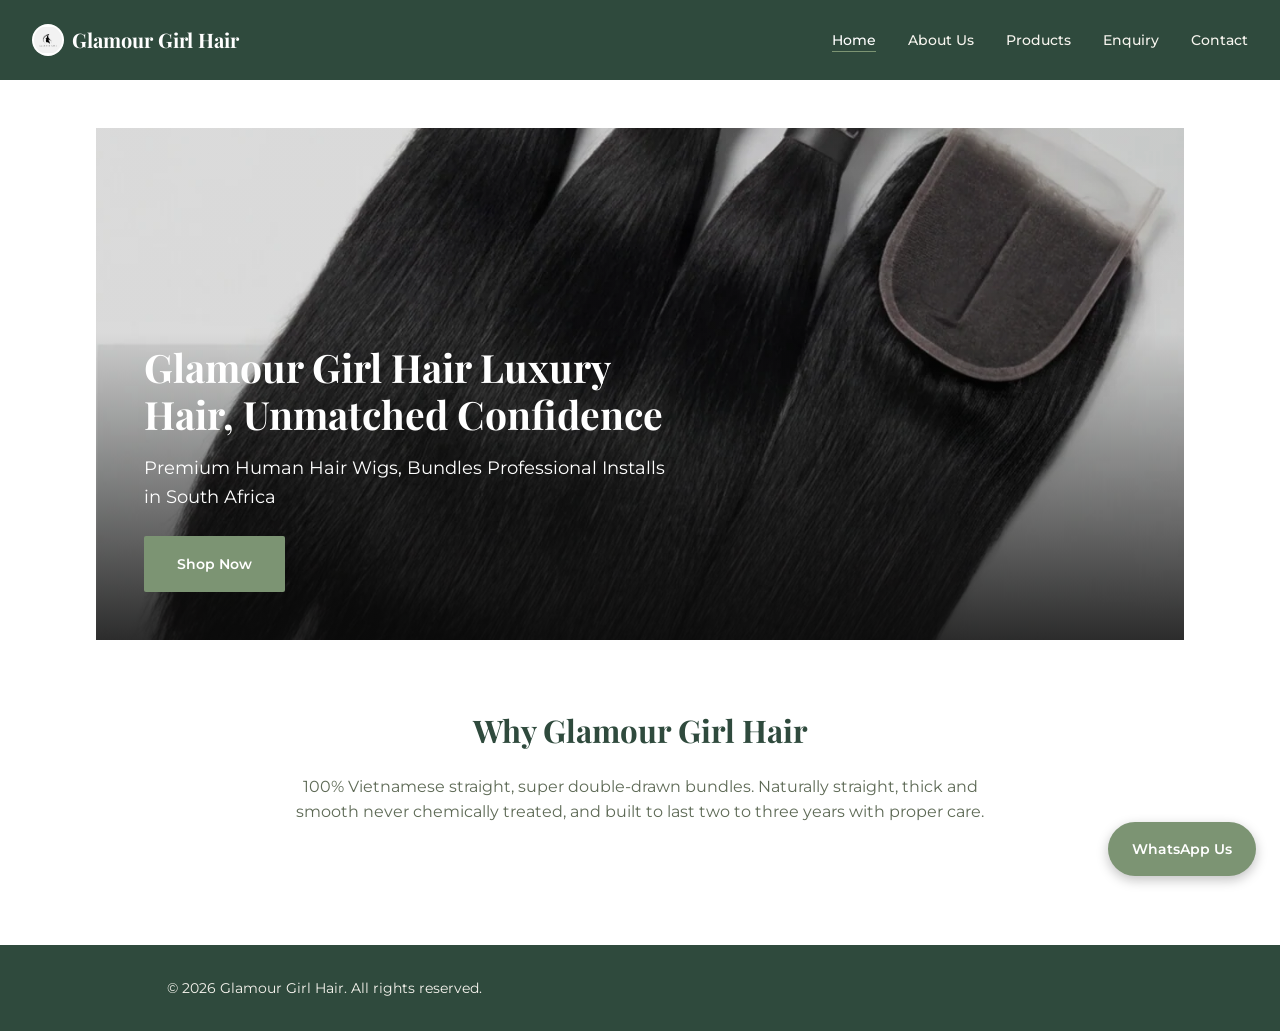
==== index.html @ b4390082 "Add files via upload" ====
<!DOCTYPE html>
<html lang="en">
<head>
    <meta charset="UTF-8">
    <meta name="viewport" content="width=device-width, initial-scale=1.0">
    <title>Glamour Girl Hair | Luxury Hair, Unmatched Confidence</title>
    <meta name="description" content="Premium human hair wigs, bundles and professional installs in South Africa.">
    <link rel="icon" href="images/glamour-logo.jpeg">
    <link rel="preconnect" href="https://fonts.googleapis.com">
    <link rel="preconnect" href="https://fonts.gstatic.com" crossorigin>
    <link href="https://fonts.googleapis.com/css2?family=Playfair+Display:wght@600;700&family=Montserrat:wght@400;500;600&display=swap" rel="stylesheet">
    <link rel="stylesheet" href="css/style.css">
</head>
<body>

    <header class="site-header">
        <div class="logo">
            <img src="images/glamour-logo.jpeg" alt="Glamour Girl Hair logo" class="logo-img">
            Glamour Girl Hair
        </div>
        <nav>
            <ul>
                <li><a href="index.html" class="active">Home</a></li>
                <li><a href="about.html">About Us</a></li>
                <li><a href="products.html">Products</a></li>
                <li><a href="enquiry.html">Enquiry</a></li>
                <li><a href="contact.html">Contact</a></li>
            </ul>
        </nav>
    </header>

    <main>
        <section class="hero">
            <img
                src="images/catalog-bundle-7.webp"
                alt="Glamour Girl Hair Vietnamese straight bundles with matching closure">
            <div class="hero-text">
                <h1>Glamour Girl Hair Luxury Hair, Unmatched Confidence</h1>
                <p class="subheadline">Premium Human Hair Wigs, Bundles Professional Installs in South Africa</p>
                <a href="products.html" class="btn btn-primary">Shop Now</a>
            </div>
        </section>

        <section class="intro">
            <h2>Why Glamour Girl Hair</h2>
            <p>100% Vietnamese straight, super double-drawn bundles. Naturally straight, thick and smooth
               never chemically treated, and built to last two to three years with proper care.</p>
        </section>
    </main>

    <a href="https://wa.me/27000000000" class="whatsapp-float" aria-label="Chat with us on WhatsApp">
        WhatsApp Us
    </a>

    <footer class="site-footer">
        <p>&copy; 2026 Glamour Girl Hair. All rights reserved.</p>
    </footer>

</body>
</html>
---- css/style.css ----
/* ==========================================================================
   Glamour Girl Hair — Part 2 Stylesheet
   Desktop-first: base rules target desktop, then two media queries narrow
   the layout down for tablet (max-width: 1024px) and mobile (max-width: 640px).
   ========================================================================== */

/* --------------------------------------------------------------------
   1. CSS RESET
   Removes browser default spacing/sizing differences so the site looks
   consistent across Chrome, Firefox, Safari, etc. before any of our own
   styling is applied.
   -------------------------------------------------------------------- */
*,
*::before,
*::after {
    box-sizing: border-box;   /* padding/border included in an element's width, not added on top */
    margin: 0;
    padding: 0;
}

img, picture {
    max-width: 100%;          /* images never overflow their container */
    display: block;
}

ul {
    list-style: none;
}

a {
    text-decoration: none;
    color: inherit;
}

input, textarea, select, button {
    font: inherit;            /* form fields use the page font instead of the OS default */
}

/* --------------------------------------------------------------------
   2. DESIGN TOKENS
   Every colour, font and spacing value used on the site is defined once
   here as a CSS custom property, then referenced everywhere else. This
   is what lets the whole site's look be changed from one place.
   Palette and fonts come directly from the approved proposal
   (Section 5.1 Colour Scheme, 5.2 Typography).
   -------------------------------------------------------------------- */
:root {
    /* Colour */
    --color-juniper:      #2F4A3D;   /* juniper green — headers, nav, footer, buttons */
    --color-juniper-dark: #1D2F27;   /* hover/active state for juniper elements */
    --color-sage:         #7C9473;   /* sage green — accents, links, CTAs */
    --color-sage-dark:    #5F7355;   /* hover/active state for sage elements */
    --color-sage-light:   #E4EBDF;   /* light sage tint — review cards, subtle backgrounds */
    --color-cream:        #F6F4EE;   /* light section background */
    --color-white:        #FFFFFF;
    --color-text:         #24291F;   /* body text on light backgrounds */
    --color-text-soft:    #5E6A56;   /* secondary/meta text */
    --color-border:       #D9E0D2;

    /* Typography */
    --font-display: 'Playfair Display', Georgia, 'Times New Roman', serif;
    --font-body: 'Montserrat', -apple-system, BlinkMacSystemFont, 'Segoe UI', sans-serif;

    /* Type scale — 1.25 ratio from a 1rem (16px) base */
    --text-sm:   0.875rem;
    --text-base: 1rem;
    --text-md:   1.125rem;
    --text-lg:   1.25rem;
    --text-xl:   1.563rem;
    --text-2xl:  1.953rem;
    --text-3xl:  2.441rem;
    --text-4xl:  3.052rem;

    /* Spacing scale — used for margin/padding/gap throughout */
    --space-1: 0.5rem;
    --space-2: 1rem;
    --space-3: 1.5rem;
    --space-4: 2rem;
    --space-5: 3rem;
    --space-6: 4.5rem;

    --container-width: 72rem;     /* max content width on large screens */
    --radius: 2px;                /* minimal, sharp corners suit the luxury/editorial brief */
}

/* --------------------------------------------------------------------
   3. BASE / TYPOGRAPHY
   -------------------------------------------------------------------- */
html {
    scroll-behavior: smooth;
}

body {
    font-family: var(--font-body);
    font-size: var(--text-base);
    line-height: 1.6;
    color: var(--color-text);
    background-color: var(--color-white);
}

h1, h2, h3 {
    font-family: var(--font-display);
    font-weight: 700;
    line-height: 1.2;
    color: var(--color-juniper);
}

h1 { font-size: var(--text-3xl); }
h2 { font-size: var(--text-2xl); margin-bottom: var(--space-3); }
h3 { font-size: var(--text-lg); }

p { max-width: 65ch; }         /* keeps body copy from stretching too wide to read comfortably */

/* Visible keyboard focus on every interactive element, not just links —
   required for accessible navigation, and part of Part 2's UX brief. */
a:focus-visible,
button:focus-visible,
input:focus-visible,
textarea:focus-visible,
select:focus-visible {
    outline: 2px solid var(--color-sage);
    outline-offset: 2px;
}

@media (prefers-reduced-motion: reduce) {
    html { scroll-behavior: auto; }
    * { transition-duration: 0.01ms !important; }
}

/* --------------------------------------------------------------------
   4. LAYOUT — header, navigation, page containers, footer
   Shared structure that repeats identically on all five pages.
   -------------------------------------------------------------------- */
.site-header {
    display: flex;
    justify-content: space-between;
    align-items: center;
    flex-wrap: wrap;
    gap: var(--space-2);
    padding: var(--space-3) var(--space-4);
    background-color: var(--color-juniper);
    position: sticky;
    top: 0;
    z-index: 10;
}

.logo {
    display: flex;
    align-items: center;
    gap: var(--space-1);
    font-family: var(--font-display);
    font-size: var(--text-lg);
    font-weight: 700;
    color: var(--color-white);
}

.logo-img {
    width: 2rem;
    height: 2rem;
    object-fit: contain;
    background-color: var(--color-white);
    border-radius: 999px;
    padding: 2px;
}

.site-header nav ul {
    display: flex;
    gap: var(--space-4);
}

.site-header nav a {
    font-size: var(--text-sm);
    font-weight: 500;
    color: var(--color-cream);
    padding-bottom: 2px;
    border-bottom: 1px solid transparent;
    transition: border-color 0.2s ease, color 0.2s ease;
}

.site-header nav a:hover,
.site-header nav a:focus-visible {
    color: var(--color-white);
    border-bottom-color: var(--color-sage);
}

.site-header nav a.active {
    color: var(--color-white);
    border-bottom-color: var(--color-sage);
}

main {
    max-width: var(--container-width);
    margin-inline: auto;
    padding: var(--space-5) var(--space-4);
}

main > h1 {
    margin-bottom: var(--space-4);
}

main > section + section {
    margin-top: var(--space-6);   /* consistent rhythm between stacked sections */
}

.site-footer {
    background-color: var(--color-juniper);
    color: var(--color-cream);
    text-align: center;
    padding: var(--space-4);
    font-size: var(--text-sm);
    margin-top: var(--space-6);
}

/* --------------------------------------------------------------------
   5. BUTTONS & INTERACTIVE STATES
   :hover / :focus / :active pseudo-classes give visible feedback —
   required by Part 2, section 2.5.
   -------------------------------------------------------------------- */
.btn {
    display: inline-block;
    font-size: var(--text-sm);
    font-weight: 600;
    padding: var(--space-2) var(--space-4);
    border-radius: var(--radius);
    border: 1px solid transparent;
    cursor: pointer;
    transition: background-color 0.2s ease, transform 0.1s ease;
}

.btn-primary {
    background-color: var(--color-sage);
    color: var(--color-white);
}

.btn-primary:hover,
.btn-primary:focus-visible {
    background-color: var(--color-sage-dark);
}

.btn-primary:active {
    transform: scale(0.98);
}

/* --------------------------------------------------------------------
   6. HOMEPAGE — hero + intro
   -------------------------------------------------------------------- */
.hero {
    position: relative;
    min-height: 32rem;
    display: flex;
    align-items: flex-end;
}

.hero img {
    position: absolute;
    inset: 0;
    width: 100%;
    height: 100%;
    object-fit: cover;
    z-index: -2;
}

.hero::after {
    /* dark gradient over the photo so white text stays readable */
    content: "";
    position: absolute;
    inset: 0;
    background: linear-gradient(0deg, rgba(10,10,10,0.85) 0%, rgba(10,10,10,0.15) 60%);
    z-index: -1;
}

.hero-text {
    padding: var(--space-5);
    color: var(--color-white);
    max-width: 40rem;
}

.hero-text h1 {
    color: var(--color-white);
}

.hero-text .subheadline {
    font-size: var(--text-md);
    margin-block: var(--space-2) var(--space-3);
    max-width: 45ch;
}

.intro {
    text-align: center;
    max-width: 48rem;
    margin-inline: auto;
}

.intro p {
    margin-inline: auto;
    color: var(--color-text-soft);
}

/* --------------------------------------------------------------------
   7. ABOUT PAGE — founder story, mission, difference list
   -------------------------------------------------------------------- */
.founder {
    display: grid;
    grid-template-columns: 18rem 1fr;
    gap: var(--space-5);
    align-items: center;
}

.founder img {
    border-radius: var(--radius);
    aspect-ratio: 1 / 1;
    object-fit: cover;
}

.difference ul {
    display: grid;
    gap: var(--space-2);
}

.difference li {
    padding-left: var(--space-3);
    border-left: 2px solid var(--color-sage);
}

/* --------------------------------------------------------------------
   8. PRODUCTS PAGE — grid of product cards + reviews
   -------------------------------------------------------------------- */
.products-grid {
    display: grid;
    grid-template-columns: repeat(auto-fit, minmax(15rem, 1fr));
    gap: var(--space-4);
}

.product-card {
    border: 1px solid var(--color-border);
    border-radius: var(--radius);
    overflow: hidden;
    transition: box-shadow 0.2s ease;
}

.product-card:hover {
    box-shadow: 0 4px 16px rgba(10, 10, 10, 0.12);
}

.product-card img {
    aspect-ratio: 4 / 5;
    object-fit: cover;
}

.product-card h2 {
    font-size: var(--text-md);
    padding: var(--space-2) var(--space-2) 0;
}

.product-card .price {
    font-weight: 600;
    color: var(--color-sage);
    padding: 0 var(--space-2);
}

.product-card .stock {
    font-size: var(--text-sm);
    color: var(--color-text-soft);
    padding: 0 var(--space-2) var(--space-2);
}

.reviews {
    display: grid;
    grid-template-columns: repeat(auto-fit, minmax(16rem, 1fr));
    gap: var(--space-4);
}

.reviews h2 {
    grid-column: 1 / -1;
    text-align: center;
}

.review {
    background-color: var(--color-sage-light);
    border-radius: var(--radius);
    overflow: hidden;
}

.review img {
    aspect-ratio: 16 / 10;
    object-fit: cover;
}

.review blockquote {
    padding: var(--space-3);
}

.review footer {
    margin-top: var(--space-2);
    font-size: var(--text-sm);
    color: var(--color-text-soft);
}

/* --------------------------------------------------------------------
   9. ENQUIRY PAGE — form styling
   -------------------------------------------------------------------- */
.enquiry-form {
    display: grid;
    gap: var(--space-1);
    max-width: 32rem;
    margin-top: var(--space-4);
}

.enquiry-form label {
    font-size: var(--text-sm);
    font-weight: 600;
    margin-top: var(--space-2);
}

.enquiry-form input,
.enquiry-form select,
.enquiry-form textarea {
    padding: var(--space-2);
    border: 1px solid var(--color-border);
    border-radius: var(--radius);
    background-color: var(--color-white);
}

.enquiry-form input:focus-visible,
.enquiry-form select:focus-visible,
.enquiry-form textarea:focus-visible {
    border-color: var(--color-sage);
}

.enquiry-form button {
    margin-top: var(--space-3);
    justify-self: start;
}

/* --------------------------------------------------------------------
   10. CONTACT PAGE — details + map embeds
   -------------------------------------------------------------------- */
.contact-details p {
    font-size: var(--text-md);
    margin-bottom: var(--space-2);
}

.contact-details a {
    color: var(--color-sage);
    border-bottom: 1px solid var(--color-sage);
}

.contact-details a:hover,
.contact-details a:focus-visible {
    color: var(--color-sage-dark);
}

.locations {
    display: grid;
    grid-template-columns: 1fr 1fr;
    gap: var(--space-4);
}

.locations h2 {
    grid-column: 1 / -1;
}

.map-embed {
    aspect-ratio: 4 / 3;
}

.map-embed iframe {
    width: 100%;
    height: 100%;
    border: 0;
    border-radius: var(--radius);
}

/* --------------------------------------------------------------------
   11. WHATSAPP FLOATING BUTTON — present on every page
   -------------------------------------------------------------------- */
.whatsapp-float {
    position: fixed;
    bottom: var(--space-3);
    right: var(--space-3);
    background-color: var(--color-sage);
    color: var(--color-white);
    font-size: var(--text-sm);
    font-weight: 600;
    padding: var(--space-2) var(--space-3);
    border-radius: 999px;
    box-shadow: 0 4px 12px rgba(10, 10, 10, 0.25);
    z-index: 20;
    transition: background-color 0.2s ease, transform 0.15s ease;
}

.whatsapp-float:hover,
.whatsapp-float:focus-visible {
    background-color: var(--color-sage-dark);
    transform: translateY(-2px);
}

.whatsapp-float:active {
    transform: translateY(0);
}

/* ==========================================================================
   12. RESPONSIVE DESIGN
   Desktop-first: the rules above are the desktop layout. These two
   breakpoints narrow things down for tablet and mobile. Relative units
   (rem/em, already used throughout) mean text and spacing scale together
   if a visitor changes their browser's font size, instead of staying a
   fixed pixel size regardless of the reader's needs.
   ========================================================================== */

/* ---- Tablet: 1024px and narrower ---- */
@media (max-width: 1024px) {
    :root {
        --text-3xl: 2rem;
        --text-2xl: 1.75rem;
    }

    main {
        padding-inline: var(--space-3);
    }

    .founder {
        grid-template-columns: 14rem 1fr;
        gap: var(--space-3);
    }

    .hero {
        min-height: 26rem;
    }
}

/* ---- Mobile: 640px and narrower ---- */
@media (max-width: 640px) {
    .site-header {
        flex-direction: column;
        align-items: flex-start;
        gap: var(--space-2);
    }

    .site-header nav ul {
        flex-wrap: wrap;
        gap: var(--space-2) var(--space-3);
    }

    main {
        padding-block: var(--space-4);
    }

    main > section + section {
        margin-top: var(--space-5);
    }

    .hero {
        min-height: 22rem;
    }

    .hero-text {
        padding: var(--space-3);
    }

    .founder {
        grid-template-columns: 1fr;   /* photo stacks above the text instead of beside it */
        text-align: center;
    }

    .founder img {
        margin-inline: auto;
        width: 10rem;
    }

    .locations {
        grid-template-columns: 1fr;   /* two maps stack instead of sitting side by side */
    }

    .whatsapp-float {
        bottom: var(--space-2);
        right: var(--space-2);
        padding: var(--space-1) var(--space-2);
    }
}
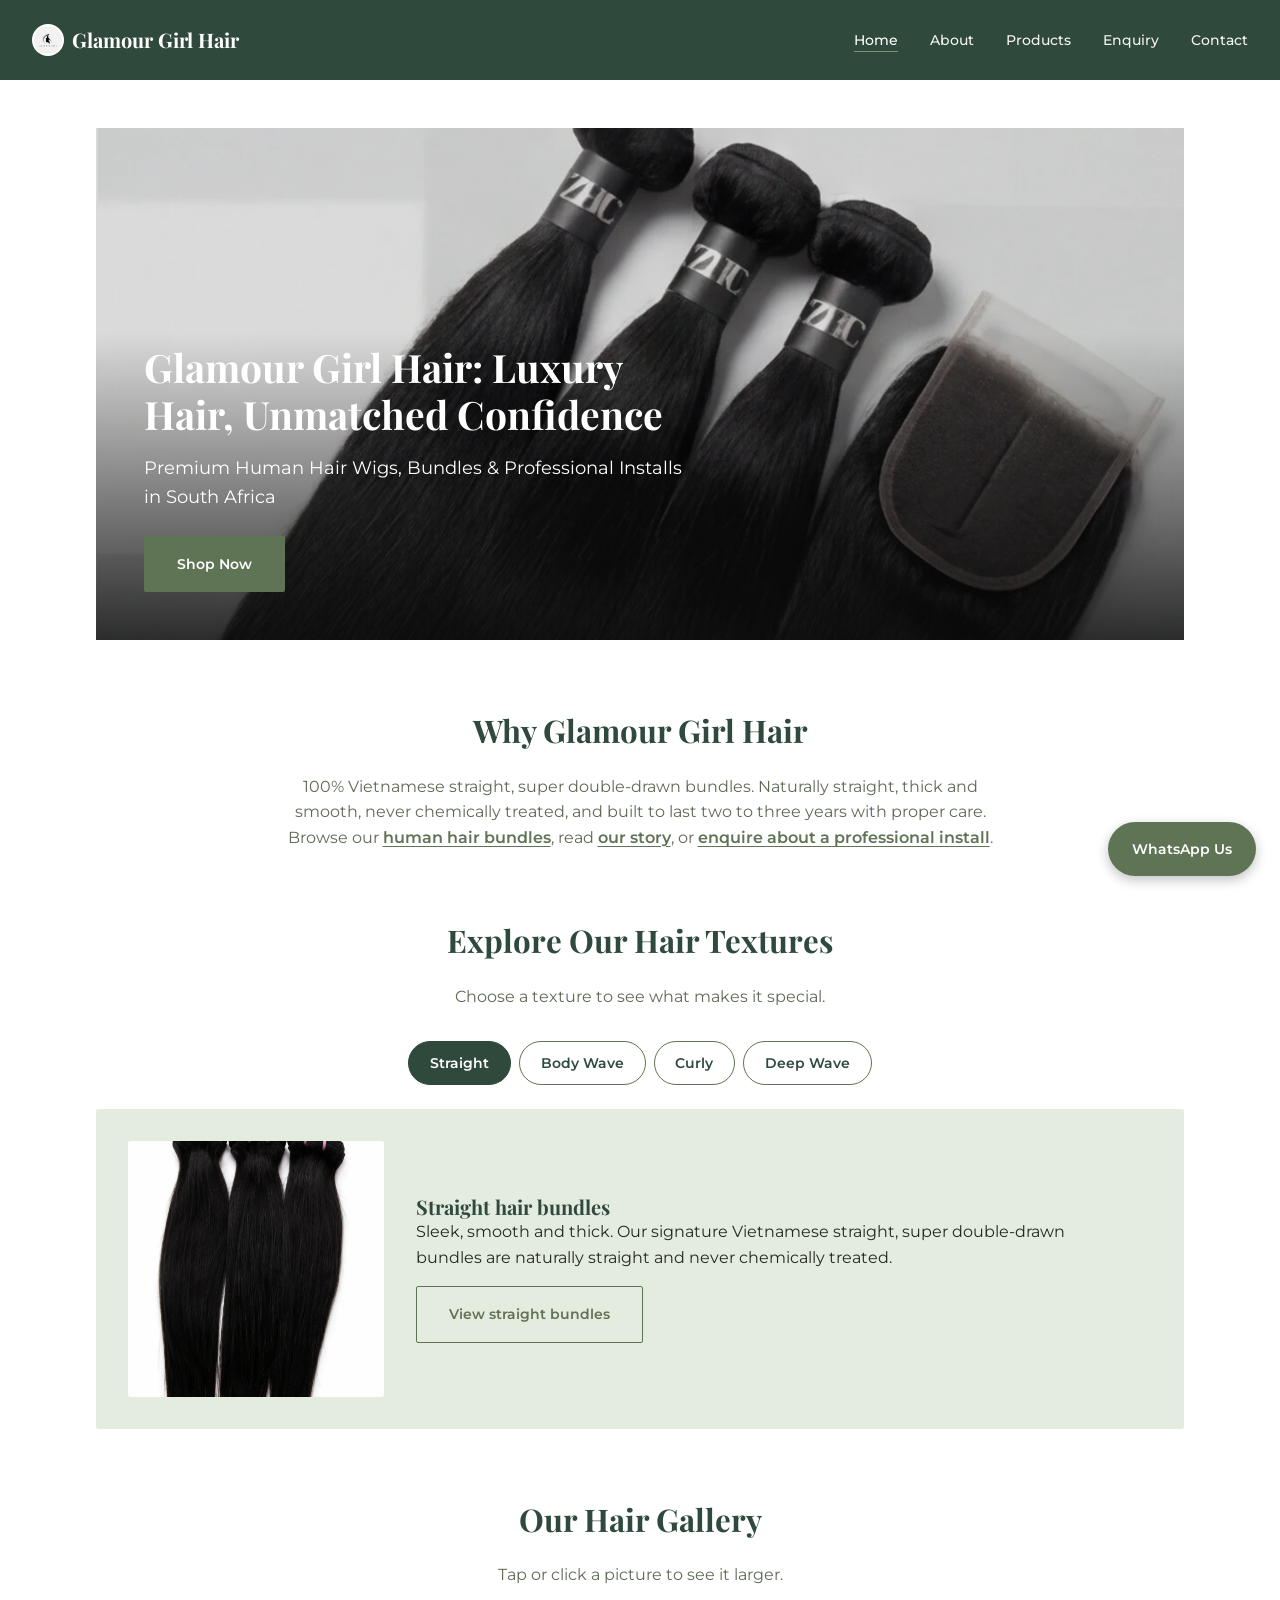
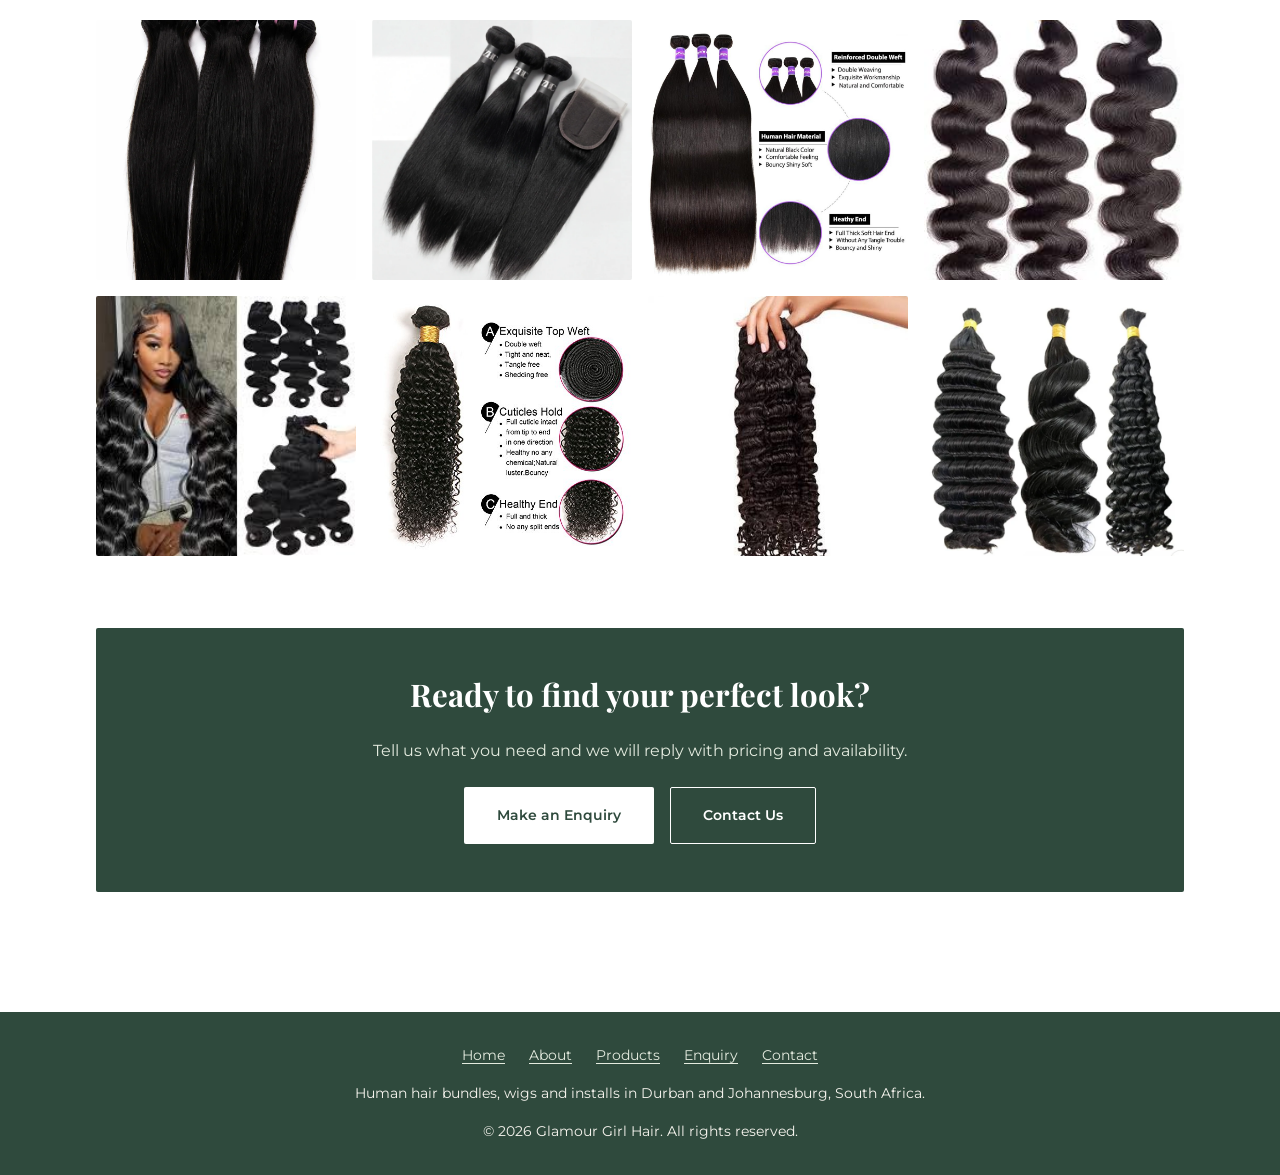
==== commit a532b0eb: "Add files via upload" ====
--- a/index.html
+++ b/index.html
@@ -1,27 +1,71 @@
 <!DOCTYPE html>
-<html lang="en">
+<html lang="en-ZA">
 <head>
     <meta charset="UTF-8">
-    <meta name="viewport" content="width=device-width, initial-scale=1.0">
-    <title>Glamour Girl Hair | Luxury Hair, Unmatched Confidence</title>
-    <meta name="description" content="Premium human hair wigs, bundles and professional installs in South Africa.">
-    <link rel="icon" href="images/glamour-logo.jpeg">
+    <meta name="viewport" content="width=device-width, initial-scale=1">
+    <title>Glamour Girl Hair | Human Hair Bundles &amp; Wigs SA</title>
+    <meta name="description" content="Shop premium Vietnamese straight, body wave, curly and deep wave human hair bundles, wigs and professional installs in Durban and Johannesburg, South Africa.">
+    <meta name="keywords" content="human hair bundles South Africa, Vietnamese straight hair, double drawn bundles, human hair wigs, hair install Durban, hair bundles Johannesburg">
+    <meta name="author" content="Glamour Girl Hair">
+    <meta name="robots" content="index, follow">
+    <meta name="theme-color" content="#2F4A3D">
+    <link rel="canonical" href="https://glamour-girl-hair.netlify.app/">
+
+    <!-- Open Graph + Twitter: control how the page looks when shared on social media -->
+    <meta property="og:type" content="website">
+    <meta property="og:site_name" content="Glamour Girl Hair">
+    <meta property="og:title" content="Glamour Girl Hair | Human Hair Bundles &amp; Wigs SA">
+    <meta property="og:description" content="Shop premium Vietnamese straight, body wave, curly and deep wave human hair bundles, wigs and professional installs in Durban and Johannesburg, South Africa.">
+    <meta property="og:url" content="https://glamour-girl-hair.netlify.app/">
+    <meta property="og:image" content="https://glamour-girl-hair.netlify.app/images/glamour-girl-hair-logo.jpeg">
+    <meta property="og:locale" content="en_ZA">
+    <meta name="twitter:card" content="summary">
+
+    <link rel="icon" href="images/glamour-girl-hair-logo.jpeg">
     <link rel="preconnect" href="https://fonts.googleapis.com">
     <link rel="preconnect" href="https://fonts.gstatic.com" crossorigin>
     <link href="https://fonts.googleapis.com/css2?family=Playfair+Display:wght@600;700&family=Montserrat:wght@400;500;600&display=swap" rel="stylesheet">
     <link rel="stylesheet" href="css/style.css">
+    <script type="application/ld+json">
+    {
+      "@context": "https://schema.org",
+      "@type": "Store",
+      "name": "Glamour Girl Hair",
+      "url": "https://glamour-girl-hair.netlify.app/",
+      "logo": "https://glamour-girl-hair.netlify.app/images/glamour-girl-hair-logo.jpeg",
+      "image": "https://glamour-girl-hair.netlify.app/images/glamour-girl-hair-logo.jpeg",
+      "description": "Premium Vietnamese straight, body wave, curly and deep wave human hair bundles, wigs and professional installs in South Africa.",
+      "email": "hello@glamourgirlhair.co.za",
+      "areaServed": [
+        {"@type": "City", "name": "Durban"},
+        {"@type": "City", "name": "Johannesburg"}
+      ],
+      "location": [
+        {"@type": "Place", "name": "Glamour Girl Hair Durban",
+          "address": {"@type": "PostalAddress", "addressLocality": "Durban", "addressRegion": "KwaZulu-Natal", "addressCountry": "ZA"},
+          "geo": {"@type": "GeoCoordinates", "latitude": -29.8587, "longitude": 31.0218}},
+        {"@type": "Place", "name": "Glamour Girl Hair Johannesburg",
+          "address": {"@type": "PostalAddress", "addressLocality": "Johannesburg", "addressRegion": "Gauteng", "addressCountry": "ZA"},
+          "geo": {"@type": "GeoCoordinates", "latitude": -26.2041, "longitude": 28.0473}}
+      ]
+    }
+    </script>
+    <!-- Marks the page as JavaScript-capable so CSS can enable tabs/accordion; without JS everything stays visible -->
+    <script>document.documentElement.classList.add('js');</script>
 </head>
 <body>
-
+    <a class="skip-link" href="#main">Skip to main content</a>
+
+    <!-- Site header: logo + main navigation -->
     <header class="site-header">
-        <div class="logo">
-            <img src="images/glamour-logo.jpeg" alt="Glamour Girl Hair logo" class="logo-img">
+        <a class="logo" href="index.html">
+            <img src="images/glamour-girl-hair-logo.jpeg" alt="Glamour Girl Hair logo" class="logo-img" width="32" height="29">
             Glamour Girl Hair
-        </div>
-        <nav>
+        </a>
+        <nav aria-label="Main navigation">
             <ul>
-                <li><a href="index.html" class="active">Home</a></li>
-                <li><a href="about.html">About Us</a></li>
+                <li><a href="index.html" class="active" aria-current="page">Home</a></li>
+                <li><a href="about.html">About</a></li>
                 <li><a href="products.html">Products</a></li>
                 <li><a href="enquiry.html">Enquiry</a></li>
                 <li><a href="contact.html">Contact</a></li>
@@ -29,32 +73,145 @@
         </nav>
     </header>
 
-    <main>
+    <main id="main">
+        <!-- Hero: the first thing visitors see -->
         <section class="hero">
             <img
-                src="images/catalog-bundle-7.webp"
-                alt="Glamour Girl Hair Vietnamese straight bundles with matching closure">
+                src="images/straight-hair-bundles-with-lace-closure.webp"
+                alt="Glamour Girl Hair Vietnamese straight bundles with matching closure"
+                width="1223" height="1516" fetchpriority="high">
             <div class="hero-text">
-                <h1>Glamour Girl Hair Luxury Hair, Unmatched Confidence</h1>
-                <p class="subheadline">Premium Human Hair Wigs, Bundles Professional Installs in South Africa</p>
+                <h1>Glamour Girl Hair: Luxury Hair, Unmatched Confidence</h1>
+                <p class="subheadline">Premium Human Hair Wigs, Bundles &amp; Professional Installs in South Africa</p>
                 <a href="products.html" class="btn btn-primary">Shop Now</a>
             </div>
         </section>
 
         <section class="intro">
             <h2>Why Glamour Girl Hair</h2>
-            <p>100% Vietnamese straight, super double-drawn bundles. Naturally straight, thick and smooth
+            <p>100% Vietnamese straight, super double-drawn bundles. Naturally straight, thick and smooth,
                never chemically treated, and built to last two to three years with proper care.</p>
+            <p>Browse our <a class="text-link" href="products.html">human hair bundles</a>, read
+               <a class="text-link" href="about.html">our story</a>, or
+               <a class="text-link" href="enquiry.html">enquire about a professional install</a>.</p>
+        </section>
+
+        <!-- Interactive tabs: one panel per texture -->
+        <section class="textures reveal" aria-labelledby="textures-heading">
+            <h2 id="textures-heading" class="section-heading">Explore Our Hair Textures</h2>
+            <p class="section-intro">Choose a texture to see what makes it special.</p>
+            <div class="tabs" data-tabs>
+                <div role="tablist" aria-label="Hair textures">
+                    <button type="button" role="tab" id="tab-straight" aria-controls="panel-straight" aria-selected="true" tabindex="0">Straight</button>
+                    <button type="button" role="tab" id="tab-bodywave" aria-controls="panel-bodywave" aria-selected="false" tabindex="-1">Body Wave</button>
+                    <button type="button" role="tab" id="tab-curly" aria-controls="panel-curly" aria-selected="false" tabindex="-1">Curly</button>
+                    <button type="button" role="tab" id="tab-deepwave" aria-controls="panel-deepwave" aria-selected="false" tabindex="-1">Deep Wave</button>
+                </div>
+                <div class="tab-panel" role="tabpanel" id="panel-straight" aria-labelledby="tab-straight">
+                    <img src="images/vietnamese-straight-hair-bundles.webp" alt="Vietnamese straight human hair bundles" width="1023" height="1537" loading="lazy">
+                    <div>
+                        <h3>Straight hair bundles</h3>
+                        <p>Sleek, smooth and thick. Our signature Vietnamese straight, super double-drawn bundles are naturally straight and never chemically treated.</p>
+                        <a class="btn btn-outline" href="products.html?texture=straight">View straight bundles</a>
+                    </div>
+                </div>
+                <div class="tab-panel" role="tabpanel" id="panel-bodywave" aria-labelledby="tab-bodywave">
+                    <img src="images/body-wave-hair-bundles.jpg" alt="Body wave human hair bundles" width="244" height="350" loading="lazy">
+                    <div>
+                        <h3>Body Wave hair bundles</h3>
+                        <p>Soft, flowing S-shaped waves that move naturally and give a full, glamorous finish.</p>
+                        <a class="btn btn-outline" href="products.html?texture=body wave">View body wave bundles</a>
+                    </div>
+                </div>
+                <div class="tab-panel" role="tabpanel" id="panel-curly" aria-labelledby="tab-curly">
+                    <img src="images/curly-hair-bundle-double-weft.jpg" alt="Curly human hair bundle" width="500" height="500" loading="lazy">
+                    <div>
+                        <h3>Curly hair bundles</h3>
+                        <p>Bouncy, defined curls with plenty of volume and personality.</p>
+                        <a class="btn btn-outline" href="products.html?texture=curly">View curly bundles</a>
+                    </div>
+                </div>
+                <div class="tab-panel" role="tabpanel" id="panel-deepwave" aria-labelledby="tab-deepwave">
+                    <img src="images/deep-wave-and-curly-bulk-hair.webp" alt="Deep wave bulk human hair" width="640" height="620" loading="lazy">
+                    <div>
+                        <h3>Deep Wave hair bundles</h3>
+                        <p>Deep, rippled waves for dramatic volume. Also available as bulk hair for braiding and custom installs.</p>
+                        <a class="btn btn-outline" href="products.html?texture=deep wave">View deep wave bundles</a>
+                    </div>
+                </div>
+            </div>
+        </section>
+
+        <!-- Gallery: click any picture to open it larger in the lightbox -->
+        <section class="gallery reveal" aria-labelledby="gallery-heading">
+            <h2 id="gallery-heading" class="section-heading">Our Hair Gallery</h2>
+            <p class="section-intro">Tap or click a picture to see it larger.</p>
+            <div class="gallery-grid">
+                <a class="gallery-item" href="images/vietnamese-straight-hair-bundles.webp" data-lightbox="gallery" data-caption="Vietnamese straight bundles">
+                    <img src="images/vietnamese-straight-hair-bundles.webp" alt="Three Vietnamese straight human hair bundles with pink bands" width="1023" height="1537" loading="lazy">
+                    <span class="gallery-caption">Vietnamese straight bundles</span>
+                </a>
+                <a class="gallery-item" href="images/straight-hair-bundles-with-lace-closure.webp" data-lightbox="gallery" data-caption="Straight bundles with lace closure">
+                    <img src="images/straight-hair-bundles-with-lace-closure.webp" alt="Straight human hair bundles with a matching lace closure" width="1223" height="1516" loading="lazy">
+                    <span class="gallery-caption">Straight bundles with lace closure</span>
+                </a>
+                <a class="gallery-item" href="images/virgin-straight-hair-bundles-double-weft.jpg" data-lightbox="gallery" data-caption="Reinforced double weft">
+                    <img src="images/virgin-straight-hair-bundles-double-weft.jpg" alt="Virgin straight hair bundles with a reinforced double weft" width="1000" height="1000" loading="lazy">
+                    <span class="gallery-caption">Reinforced double weft</span>
+                </a>
+                <a class="gallery-item" href="images/body-wave-hair-bundles.jpg" data-lightbox="gallery" data-caption="Body wave bundles">
+                    <img src="images/body-wave-hair-bundles.jpg" alt="Long body wave human hair bundles" width="244" height="350" loading="lazy">
+                    <span class="gallery-caption">Body wave bundles</span>
+                </a>
+                <a class="gallery-item" href="images/body-wave-hair-bundles-on-model.jpg" data-lightbox="gallery" data-caption="Body wave, styled on a model">
+                    <img src="images/body-wave-hair-bundles-on-model.jpg" alt="Model with long body wave hair beside three body wave bundles" width="225" height="225" loading="lazy">
+                    <span class="gallery-caption">Body wave, styled on a model</span>
+                </a>
+                <a class="gallery-item" href="images/curly-hair-bundle-double-weft.jpg" data-lightbox="gallery" data-caption="Curly bundle, close-up detail">
+                    <img src="images/curly-hair-bundle-double-weft.jpg" alt="Curly human hair bundle with a tangle-free top weft" width="500" height="500" loading="lazy">
+                    <span class="gallery-caption">Curly bundle, close-up detail</span>
+                </a>
+                <a class="gallery-item" href="images/deep-curly-hair-bundle-held-in-hand.jpg" data-lightbox="gallery" data-caption="Deep curly bundle">
+                    <img src="images/deep-curly-hair-bundle-held-in-hand.jpg" alt="Hand holding a deep curly human hair bundle" width="388" height="515" loading="lazy">
+                    <span class="gallery-caption">Deep curly bundle</span>
+                </a>
+                <a class="gallery-item" href="images/deep-wave-and-curly-bulk-hair.webp" data-lightbox="gallery" data-caption="Deep wave, loose wave and curly bulk hair">
+                    <img src="images/deep-wave-and-curly-bulk-hair.webp" alt="Deep wave, loose wave and curly bulk human hair side by side" width="640" height="620" loading="lazy">
+                    <span class="gallery-caption">Deep wave, loose wave and curly bulk hair</span>
+                </a>
+            </div>
+        </section>
+
+        <section class="cta-band reveal">
+            <h2>Ready to find your perfect look?</h2>
+            <p>Tell us what you need and we will reply with pricing and availability.</p>
+            <div class="cta-actions">
+                <a class="btn btn-light" href="enquiry.html">Make an Enquiry</a>
+                <a class="btn btn-outline btn-on-dark" href="contact.html">Contact Us</a>
+            </div>
         </section>
     </main>
 
-    <a href="https://wa.me/27000000000" class="whatsapp-float" aria-label="Chat with us on WhatsApp">
+    <a href="https://wa.me/27000000000" class="whatsapp-float" aria-label="Chat with us on WhatsApp" target="_blank" rel="noopener noreferrer">
         WhatsApp Us
     </a>
 
     <footer class="site-footer">
+        <nav class="footer-nav" aria-label="Footer navigation">
+            <ul>
+                <li><a href="index.html">Home</a></li>
+                <li><a href="about.html">About</a></li>
+                <li><a href="products.html">Products</a></li>
+                <li><a href="enquiry.html">Enquiry</a></li>
+                <li><a href="contact.html">Contact</a></li>
+            </ul>
+        </nav>
+        <p>Human hair bundles, wigs and installs in Durban and Johannesburg, South Africa.</p>
         <p>&copy; 2026 Glamour Girl Hair. All rights reserved.</p>
     </footer>
 
+    <script src="js/products-data.js" defer></script>
+    <script src="js/main.js" defer></script>
+    <script src="js/lightbox.js" defer></script>
 </body>
 </html>
--- a/css/style.css
+++ b/css/style.css
@@ -1,5 +1,5 @@
 /* ==========================================================================
-   Glamour Girl Hair — Part 2 Stylesheet
+   Glamour Girl Hair — Stylesheet (Part 2 base + Part 3 additions)
    Desktop-first: base rules target desktop, then two media queries narrow
    the layout down for tablet (max-width: 1024px) and mobile (max-width: 640px).
    ========================================================================== */
@@ -118,13 +118,17 @@
 input:focus-visible,
 textarea:focus-visible,
 select:focus-visible {
-    outline: 2px solid var(--color-sage);
+    outline: 3px solid var(--color-sage-dark);
     outline-offset: 2px;
 }
 
 @media (prefers-reduced-motion: reduce) {
     html { scroll-behavior: auto; }
-    * { transition-duration: 0.01ms !important; }
+    * {
+        transition-duration: 0.01ms !important;
+        animation-duration: 0.01ms !important;
+        animation-iteration-count: 1 !important;
+    }
 }
 
 /* --------------------------------------------------------------------
@@ -228,13 +232,13 @@
 }
 
 .btn-primary {
-    background-color: var(--color-sage);
+    background-color: var(--color-sage-dark);   /* darker sage keeps white text readable (about 5:1 contrast) */
     color: var(--color-white);
 }
 
 .btn-primary:hover,
 .btn-primary:focus-visible {
-    background-color: var(--color-sage-dark);
+    background-color: var(--color-juniper);
 }
 
 .btn-primary:active {
@@ -323,45 +327,12 @@
 }
 
 /* --------------------------------------------------------------------
-   8. PRODUCTS PAGE — grid of product cards + reviews
+   8. PRODUCTS PAGE — reviews (product cards are in section 14)
    -------------------------------------------------------------------- */
 .products-grid {
     display: grid;
     grid-template-columns: repeat(auto-fit, minmax(15rem, 1fr));
     gap: var(--space-4);
-}
-
-.product-card {
-    border: 1px solid var(--color-border);
-    border-radius: var(--radius);
-    overflow: hidden;
-    transition: box-shadow 0.2s ease;
-}
-
-.product-card:hover {
-    box-shadow: 0 4px 16px rgba(10, 10, 10, 0.12);
-}
-
-.product-card img {
-    aspect-ratio: 4 / 5;
-    object-fit: cover;
-}
-
-.product-card h2 {
-    font-size: var(--text-md);
-    padding: var(--space-2) var(--space-2) 0;
-}
-
-.product-card .price {
-    font-weight: 600;
-    color: var(--color-sage);
-    padding: 0 var(--space-2);
-}
-
-.product-card .stock {
-    font-size: var(--text-sm);
-    color: var(--color-text-soft);
-    padding: 0 var(--space-2) var(--space-2);
 }
 
 .reviews {
@@ -397,43 +368,7 @@
 }
 
 /* --------------------------------------------------------------------
-   9. ENQUIRY PAGE — form styling
-   -------------------------------------------------------------------- */
-.enquiry-form {
-    display: grid;
-    gap: var(--space-1);
-    max-width: 32rem;
-    margin-top: var(--space-4);
-}
-
-.enquiry-form label {
-    font-size: var(--text-sm);
-    font-weight: 600;
-    margin-top: var(--space-2);
-}
-
-.enquiry-form input,
-.enquiry-form select,
-.enquiry-form textarea {
-    padding: var(--space-2);
-    border: 1px solid var(--color-border);
-    border-radius: var(--radius);
-    background-color: var(--color-white);
-}
-
-.enquiry-form input:focus-visible,
-.enquiry-form select:focus-visible,
-.enquiry-form textarea:focus-visible {
-    border-color: var(--color-sage);
-}
-
-.enquiry-form button {
-    margin-top: var(--space-3);
-    justify-self: start;
-}
-
-/* --------------------------------------------------------------------
-   10. CONTACT PAGE — details + map embeds
+   10. CONTACT PAGE — details (map is in section 16)
    -------------------------------------------------------------------- */
 .contact-details p {
     font-size: var(--text-md);
@@ -441,34 +376,13 @@
 }
 
 .contact-details a {
-    color: var(--color-sage);
-    border-bottom: 1px solid var(--color-sage);
+    color: var(--color-sage-dark);
+    border-bottom: 1px solid var(--color-sage-dark);
 }
 
 .contact-details a:hover,
 .contact-details a:focus-visible {
-    color: var(--color-sage-dark);
-}
-
-.locations {
-    display: grid;
-    grid-template-columns: 1fr 1fr;
-    gap: var(--space-4);
-}
-
-.locations h2 {
-    grid-column: 1 / -1;
-}
-
-.map-embed {
-    aspect-ratio: 4 / 3;
-}
-
-.map-embed iframe {
-    width: 100%;
-    height: 100%;
-    border: 0;
-    border-radius: var(--radius);
+    color: var(--color-juniper);
 }
 
 /* --------------------------------------------------------------------
@@ -478,7 +392,7 @@
     position: fixed;
     bottom: var(--space-3);
     right: var(--space-3);
-    background-color: var(--color-sage);
+    background-color: var(--color-sage-dark);
     color: var(--color-white);
     font-size: var(--text-sm);
     font-weight: 600;
@@ -491,7 +405,7 @@
 
 .whatsapp-float:hover,
 .whatsapp-float:focus-visible {
-    background-color: var(--color-sage-dark);
+    background-color: var(--color-juniper);
     transform: translateY(-2px);
 }
 
@@ -568,13 +482,855 @@
         width: 10rem;
     }
 
-    .locations {
-        grid-template-columns: 1fr;   /* two maps stack instead of sitting side by side */
-    }
-
     .whatsapp-float {
         bottom: var(--space-2);
         right: var(--space-2);
         padding: var(--space-1) var(--space-2);
     }
 }
+
+/* ==========================================================================
+   PART 3 ADDITIONS
+   Sections 13-18 style the new interactive features. They only use the
+   colour/spacing tokens from section 2, so the juniper + sage look stays
+   consistent everywhere.
+   ========================================================================== */
+
+/* The HTML "hidden" attribute must always win, even over display: grid/flex below */
+[hidden] { display: none !important; }
+
+/* --------------------------------------------------------------------
+   13. ACCESSIBILITY HELPERS + SHARED PIECES
+   -------------------------------------------------------------------- */
+.skip-link {
+    position: absolute;
+    left: -999px;
+    top: 0;
+    z-index: 100;
+    padding: var(--space-1) var(--space-2);
+    background-color: var(--color-juniper);
+    color: var(--color-white);
+    font-weight: 600;
+}
+
+.skip-link:focus {
+    left: var(--space-2);
+    top: var(--space-2);
+}
+
+.logo-img { flex-shrink: 0; }
+
+.text-link {
+    color: var(--color-sage-dark);
+    font-weight: 600;
+    text-decoration: underline;
+    text-underline-offset: 3px;
+}
+
+.text-link:hover,
+.text-link:focus-visible { color: var(--color-juniper); }
+
+.section-heading { text-align: center; }
+
+.section-intro {
+    text-align: center;
+    margin-inline: auto;
+    margin-bottom: var(--space-4);
+    color: var(--color-text-soft);
+}
+
+.btn-outline {
+    background-color: transparent;
+    color: var(--color-sage-dark);
+    border-color: var(--color-sage-dark);
+}
+
+.btn-outline:hover,
+.btn-outline:focus-visible {
+    background-color: var(--color-sage-light);
+    color: var(--color-juniper);
+}
+
+.btn-outline:active { transform: scale(0.98); }
+.btn-small { padding: var(--space-1) var(--space-2); }
+
+.btn-light {
+    background-color: var(--color-white);
+    color: var(--color-juniper);
+}
+
+.btn-light:hover,
+.btn-light:focus-visible { background-color: var(--color-sage-light); }
+.btn-light:active { transform: scale(0.98); }
+
+.btn[disabled] { opacity: 0.6; cursor: not-allowed; }
+
+/* Footer: now holds a small nav so every page links to every other page */
+.site-footer {
+    display: grid;
+    gap: var(--space-2);
+    justify-items: center;
+}
+
+.footer-nav ul {
+    display: flex;
+    flex-wrap: wrap;
+    justify-content: center;
+    gap: var(--space-1) var(--space-3);
+}
+
+.footer-nav a,
+.site-footer .footer-link {
+    color: var(--color-sage-light);
+    text-decoration: underline;
+    text-underline-offset: 3px;
+}
+
+.footer-nav a:hover,
+.footer-nav a:focus-visible { color: var(--color-white); }
+
+/* Calls to action */
+.cta-band {
+    background-color: var(--color-juniper);
+    color: var(--color-white);
+    text-align: center;
+    padding: var(--space-5) var(--space-3);
+    border-radius: var(--radius);
+}
+
+.cta-band h2 { color: var(--color-white); }
+
+.cta-band p {
+    margin-inline: auto;
+    margin-bottom: var(--space-3);
+    color: var(--color-sage-light);
+}
+
+.cta-actions {
+    display: flex;
+    flex-wrap: wrap;
+    justify-content: center;
+    gap: var(--space-2);
+}
+
+/* --------------------------------------------------------------------
+   14. ANIMATIONS + PRODUCT CARDS
+   -------------------------------------------------------------------- */
+@keyframes fade-up {
+    from { opacity: 0; transform: translateY(16px); }
+    to   { opacity: 1; transform: none; }
+}
+
+.hero { isolation: isolate; background-color: var(--color-juniper); }
+.hero img { object-position: center 25%; }
+.hero-text { animation: fade-up 0.8s ease both; }
+
+/* Scroll reveal: main.js adds .is-visible as a section enters the screen */
+.reveal-ready .reveal {
+    opacity: 0;
+    transform: translateY(18px);
+    transition: opacity 0.6s ease, transform 0.6s ease;
+}
+
+.reveal-ready .reveal.is-visible {
+    opacity: 1;
+    transform: none;
+}
+
+.product-card {
+    display: flex;
+    flex-direction: column;
+    border: 1px solid var(--color-border);
+    border-radius: var(--radius);
+    overflow: hidden;
+    background-color: var(--color-white);
+    transition: box-shadow 0.2s ease, transform 0.2s ease;
+}
+
+.product-card:hover {
+    box-shadow: 0 6px 20px rgba(29, 47, 39, 0.16);
+    transform: translateY(-3px);
+}
+
+.product-image-link {
+    position: relative;
+    display: block;
+    overflow: hidden;
+    background-color: var(--color-white);
+    border-bottom: 1px solid var(--color-border);
+}
+
+.product-card img {
+    width: 100%;
+    height: auto;
+    aspect-ratio: 4 / 5;
+    object-fit: contain;          /* show the whole photo (some contain text/diagrams that cropping would cut off) */
+    transition: transform 0.4s ease;
+}
+
+.product-image-link:hover img,
+.product-image-link:focus-visible img { transform: scale(1.05); }
+
+.zoom-hint {
+    position: absolute;
+    right: var(--space-1);
+    bottom: var(--space-1);
+    padding: 0.2rem 0.7rem;
+    border-radius: 999px;
+    background-color: rgba(29, 47, 39, 0.88);
+    color: var(--color-white);
+    font-size: 0.75rem;
+    font-weight: 600;
+    opacity: 0;
+    transition: opacity 0.2s ease;
+}
+
+.product-image-link:hover .zoom-hint,
+.product-image-link:focus-visible .zoom-hint { opacity: 1; }
+
+.product-body {
+    display: grid;
+    gap: 0.25rem;
+    align-content: start;
+    flex: 1;
+    padding: var(--space-2);
+}
+
+.product-name { font-size: var(--text-md); }
+
+.product-meta {
+    font-size: var(--text-sm);
+    color: var(--color-text-soft);
+}
+
+.product-card .stock {
+    justify-self: start;
+    padding: 0.1rem 0.7rem;
+    border-radius: 999px;
+    font-size: 0.8rem;
+    font-weight: 600;
+}
+
+.stock-in  { background-color: var(--color-sage-light); color: var(--color-juniper); }
+.stock-low { background-color: #F7E9D0; color: #6B4200; }
+
+.product-body .btn { margin-top: var(--space-1); justify-self: start; }
+
+/* Search / filter / sort bar */
+.filters {
+    display: grid;
+    grid-template-columns: 2fr 1fr 1fr auto auto;
+    gap: var(--space-2);
+    align-items: end;
+    margin-bottom: var(--space-2);
+    padding: var(--space-3);
+    background-color: var(--color-sage-light);
+    border-radius: var(--radius);
+}
+
+.filters label {
+    display: block;
+    margin-bottom: 0.25rem;
+    font-size: var(--text-sm);
+    font-weight: 600;
+}
+
+.filters input[type="search"],
+.filters select {
+    width: 100%;
+    padding: 0.7rem var(--space-2);
+    border: 1px solid #8A9A82;
+    border-radius: var(--radius);
+    background-color: var(--color-white);
+}
+
+.checkbox-inline {
+    display: flex;
+    align-items: center;
+    gap: var(--space-1);
+    padding-bottom: 0.7rem;
+    white-space: nowrap;
+}
+
+.checkbox-inline label { margin: 0; }
+.checkbox-inline input { accent-color: var(--color-juniper); width: 1.1rem; height: 1.1rem; }
+
+.result-count {
+    margin-bottom: var(--space-3);
+    font-size: var(--text-sm);
+    color: var(--color-text-soft);
+}
+
+.no-results {
+    padding: var(--space-5) var(--space-3);
+    text-align: center;
+    border: 1px dashed #8A9A82;
+    border-radius: var(--radius);
+}
+
+.no-results p { margin: 0 auto var(--space-2); }
+
+/* --------------------------------------------------------------------
+   15. TABS, ACCORDION, GALLERY, LIGHTBOX
+   -------------------------------------------------------------------- */
+
+/* Tabs — the tab buttons only show when JavaScript is running */
+.tabs [role="tablist"] { display: none; }
+
+.js .tabs [role="tablist"] {
+    display: flex;
+    flex-wrap: wrap;
+    justify-content: center;
+    gap: var(--space-1);
+    margin-bottom: var(--space-3);
+}
+
+.tabs [role="tab"] {
+    padding: 0.6rem 1.3rem;
+    border: 1px solid var(--color-sage-dark);
+    border-radius: 999px;
+    background-color: var(--color-white);
+    color: var(--color-juniper);
+    font-size: var(--text-sm);
+    font-weight: 600;
+    cursor: pointer;
+    transition: background-color 0.2s ease, color 0.2s ease;
+}
+
+.tabs [role="tab"]:hover { background-color: var(--color-sage-light); }
+
+.tabs [role="tab"][aria-selected="true"] {
+    background-color: var(--color-juniper);
+    border-color: var(--color-juniper);
+    color: var(--color-white);
+}
+
+.tab-panel {
+    display: grid;
+    grid-template-columns: minmax(0, 16rem) 1fr;
+    gap: var(--space-4);
+    align-items: center;
+    padding: var(--space-4);
+    background-color: var(--color-sage-light);
+    border-radius: var(--radius);
+}
+
+.tab-panel + .tab-panel { margin-top: var(--space-3); }
+.js .tab-panel.is-active { animation: fade-up 0.4s ease both; }
+
+.tab-panel img {
+    width: 100%;
+    height: auto;
+    aspect-ratio: 1 / 1;
+    object-fit: cover;
+    border-radius: var(--radius);
+}
+
+.tab-panel p { margin-bottom: var(--space-2); }
+
+/* Accordion — all answers are visible if JavaScript is off */
+.accordion {
+    display: grid;
+    gap: var(--space-1);
+}
+
+.accordion-item {
+    border: 1px solid var(--color-border);
+    border-radius: var(--radius);
+    background-color: var(--color-white);
+}
+
+.accordion-item h3 { font-size: var(--text-base); }
+
+.accordion-trigger {
+    display: flex;
+    align-items: center;
+    justify-content: space-between;
+    gap: var(--space-2);
+    width: 100%;
+    padding: var(--space-2) var(--space-3);
+    border: 0;
+    background: none;
+    color: var(--color-juniper);
+    font-weight: 600;
+    text-align: left;
+    cursor: pointer;
+}
+
+.accordion-trigger:hover { background-color: var(--color-sage-light); }
+
+.js .accordion-trigger::after {
+    content: "+";
+    flex-shrink: 0;
+    font-size: 1.5rem;
+    line-height: 1;
+}
+
+.js .accordion-trigger[aria-expanded="true"]::after { content: "\2212"; }
+
+.accordion-inner > p { padding: 0 var(--space-3) var(--space-3); }
+
+.js .accordion-panel {
+    display: grid;
+    grid-template-rows: 0fr;
+    visibility: hidden;
+    transition: grid-template-rows 0.3s ease, visibility 0s linear 0.3s;
+}
+
+.js .accordion-panel.is-open {
+    grid-template-rows: 1fr;
+    visibility: visible;
+    transition: grid-template-rows 0.3s ease, visibility 0s;
+}
+
+.js .accordion-inner { overflow: hidden; }
+
+/* Gallery grid */
+.gallery-grid {
+    display: grid;
+    grid-template-columns: repeat(auto-fill, minmax(14rem, 1fr));
+    gap: var(--space-2);
+}
+
+.gallery-item {
+    position: relative;
+    display: block;
+    overflow: hidden;
+    aspect-ratio: 1 / 1;
+    border-radius: var(--radius);
+    background-color: var(--color-sage-light);
+}
+
+.gallery-item img {
+    width: 100%;
+    height: 100%;
+    object-fit: cover;
+    transition: transform 0.4s ease;
+}
+
+.gallery-item:hover img,
+.gallery-item:focus-visible img { transform: scale(1.07); }
+
+.gallery-caption {
+    position: absolute;
+    inset: auto 0 0 0;
+    padding: var(--space-3) var(--space-1) var(--space-1);
+    background: linear-gradient(0deg, rgba(29, 47, 39, 0.9), transparent);
+    color: var(--color-white);
+    font-size: 0.8rem;
+    font-weight: 600;
+    opacity: 0;
+    transition: opacity 0.25s ease;
+}
+
+.gallery-item:hover .gallery-caption,
+.gallery-item:focus-visible .gallery-caption { opacity: 1; }
+
+/* Lightbox (built by js/lightbox.js on a native <dialog>) */
+body.lightbox-open { overflow: hidden; }
+
+.lightbox {
+    width: 100%;
+    height: 100%;
+    max-width: 100vw;
+    max-height: 100vh;
+    margin: 0;
+    padding: 0;
+    border: 0;
+    background: transparent;
+    overflow: hidden;
+}
+
+.lightbox::backdrop { background-color: rgba(18, 30, 24, 0.92); }
+
+.lightbox-figure {
+    position: absolute;
+    inset: 4rem 5rem 1.5rem;
+    display: flex;
+    flex-direction: column;
+    align-items: center;
+    justify-content: center;
+    gap: var(--space-2);
+    margin: 0;
+}
+
+.lightbox-image {
+    max-width: 100%;
+    max-height: calc(100vh - 10rem);
+    object-fit: contain;
+    background-color: var(--color-white);
+    border-radius: var(--radius);
+}
+
+.lightbox-figure figcaption {
+    display: flex;
+    flex-wrap: wrap;
+    justify-content: center;
+    gap: var(--space-1) var(--space-3);
+    color: var(--color-white);
+    font-size: var(--text-sm);
+    text-align: center;
+}
+
+.lightbox-counter { color: var(--color-sage-light); }
+
+.lightbox-btn {
+    position: absolute;
+    display: grid;
+    place-items: center;
+    width: 2.9rem;
+    height: 2.9rem;
+    border: 1px solid rgba(255, 255, 255, 0.55);
+    border-radius: 999px;
+    background-color: rgba(255, 255, 255, 0.12);
+    color: var(--color-white);
+    font-size: 1.9rem;
+    line-height: 1;
+    cursor: pointer;
+    transition: background-color 0.2s ease;
+}
+
+.lightbox-btn:hover,
+.lightbox-btn:focus-visible { background-color: rgba(255, 255, 255, 0.3); }
+
+.lightbox-close { top: var(--space-2); right: var(--space-2); }
+.lightbox-prev  { top: 50%; left: var(--space-2); transform: translateY(-50%); }
+.lightbox-next  { top: 50%; right: var(--space-2); transform: translateY(-50%); }
+
+/* --------------------------------------------------------------------
+   16. FORMS (enquiry + contact share these styles)
+   -------------------------------------------------------------------- */
+.site-form {
+    display: grid;
+    gap: var(--space-1);
+    max-width: 36rem;
+    margin-top: var(--space-3);
+}
+
+.form-field {
+    display: grid;
+    gap: 0.35rem;
+    min-inline-size: 0;
+    margin: 0;
+    padding: 0;
+    border: 0;
+}
+
+.form-field label,
+.form-field legend {
+    font-size: var(--text-sm);
+    font-weight: 600;
+}
+
+.required { color: #8C1D18; }
+
+.field-hint {
+    min-height: 1.4em;
+    font-size: var(--text-sm);
+    color: var(--color-text-soft);
+}
+
+.site-form input[type="text"],
+.site-form input[type="email"],
+.site-form input[type="tel"],
+.site-form input[type="date"],
+.site-form input[type="number"],
+.site-form select,
+.site-form textarea {
+    width: 100%;
+    padding: var(--space-2);
+    border: 1px solid #8A9A82;
+    border-radius: var(--radius);
+    background-color: var(--color-white);
+}
+
+.site-form textarea { resize: vertical; min-height: 7rem; }
+
+.site-form input:focus-visible,
+.site-form select:focus-visible,
+.site-form textarea:focus-visible { border-color: var(--color-juniper); }
+
+.choice-row {
+    display: flex;
+    flex-wrap: wrap;
+    gap: var(--space-1) var(--space-3);
+}
+
+.choice {
+    display: flex;
+    align-items: center;
+    gap: var(--space-1);
+    font-weight: 500;
+}
+
+.choice input {
+    width: 1.15rem;
+    height: 1.15rem;
+    accent-color: var(--color-juniper);
+}
+
+.char-count {
+    font-size: 0.8rem;
+    color: var(--color-text-soft);
+    text-align: right;
+}
+
+.char-count.is-near-limit { color: #8C1D18; font-weight: 600; }
+
+/* Error messages: colour + a "!" icon + text, so the message never relies on colour alone */
+.field-error {
+    display: flex;
+    align-items: flex-start;
+    gap: 0.4rem;
+    min-height: 1.5em;          /* reserved even when empty so the layout never jumps */
+    color: #B3261E;
+    font-size: var(--text-sm);
+    font-weight: 600;
+}
+
+.field-error:empty::before { display: none; }
+
+.field-error::before {
+    content: "!";
+    display: inline-grid;
+    place-items: center;
+    flex-shrink: 0;
+    width: 1.1rem;
+    height: 1.1rem;
+    border-radius: 50%;
+    background-color: #B3261E;
+    color: var(--color-white);
+    font-size: 0.75rem;
+    line-height: 1;
+}
+
+.has-error input,
+.has-error select,
+.has-error textarea {
+    border-color: #B3261E;
+    background-color: #FFF7F6;
+}
+
+.form-summary {
+    margin-top: var(--space-2);
+    padding: var(--space-2) var(--space-3);
+    border: 2px solid #B3261E;
+    border-radius: var(--radius);
+    background-color: #FFF7F6;
+}
+
+.form-summary-title { font-weight: 700; color: #8C1D18; }
+
+.form-summary ul {
+    margin-top: var(--space-1);
+    padding-left: 1.25rem;
+    list-style: disc;
+}
+
+.form-summary a { color: #8C1D18; text-decoration: underline; }
+
+.site-form button[type="submit"] {
+    margin-top: var(--space-3);
+    justify-self: start;
+}
+
+/* Spam-trap field: off-screen so people never see it, but form-filling bots do */
+.hp-field {
+    position: absolute;
+    left: -9999px;
+    width: 1px;
+    height: 1px;
+    overflow: hidden;
+}
+
+/* The answer shown after a valid submit */
+.response-panel {
+    max-width: 40rem;
+    margin-top: var(--space-3);
+    padding: var(--space-4);
+    background-color: var(--color-sage-light);
+    border-left: 4px solid var(--color-sage-dark);
+    border-radius: var(--radius);
+}
+
+.response-panel:focus { outline: none; }
+.response-title { margin-bottom: var(--space-1); }
+.response-intro { margin-bottom: var(--space-2); }
+
+.response-list { display: grid; gap: 0; margin-bottom: var(--space-2); }
+
+.response-row {
+    display: grid;
+    grid-template-columns: 9rem 1fr;
+    gap: var(--space-2);
+    padding: 0.6rem 0;
+    border-bottom: 1px solid var(--color-border);
+}
+
+.response-row dt { font-size: var(--text-sm); font-weight: 600; color: var(--color-text-soft); }
+.response-row dd { margin: 0; }
+
+.response-row.is-highlight dd {
+    font-family: var(--font-display);
+    font-size: var(--text-xl);
+    font-weight: 700;
+    color: var(--color-juniper);
+}
+
+.availability-in  { color: var(--color-juniper); font-weight: 600; }
+.availability-low { color: #6B4200; font-weight: 600; }
+
+.response-note {
+    margin-bottom: var(--space-2);
+    font-size: var(--text-sm);
+    color: var(--color-text-soft);
+}
+
+.response-actions {
+    display: flex;
+    flex-wrap: wrap;
+    gap: var(--space-1);
+    margin-top: var(--space-2);
+}
+
+.send-status {
+    margin-top: var(--space-1);
+    font-size: var(--text-sm);
+    font-weight: 600;
+}
+
+.send-sending { color: var(--color-text-soft); }
+.send-sent    { color: var(--color-juniper); }
+.send-failed  { color: #8C1D18; }
+
+.email-body {
+    margin-bottom: var(--space-2);
+    padding: var(--space-2);
+    border: 1px solid var(--color-border);
+    border-radius: var(--radius);
+    background-color: var(--color-white);
+    font-family: var(--font-body);
+    font-size: var(--text-sm);
+    white-space: pre-wrap;
+    overflow-wrap: anywhere;
+}
+
+/* --------------------------------------------------------------------
+   17. CONTACT PAGE — map + location cards
+   -------------------------------------------------------------------- */
+.map-controls {
+    display: flex;
+    flex-wrap: wrap;
+    gap: var(--space-1);
+    margin-bottom: var(--space-2);
+}
+
+#map {
+    height: 26rem;
+    border: 1px solid var(--color-border);
+    border-radius: var(--radius);
+    z-index: 0;
+}
+
+#map.map-fallback {
+    display: grid;
+    grid-template-columns: 1fr 1fr;
+    gap: var(--space-2);
+    height: auto;
+    border: 0;
+}
+
+#map.map-fallback iframe {
+    width: 100%;
+    aspect-ratio: 4 / 3;
+    border: 0;
+    border-radius: var(--radius);
+}
+
+.map-status {
+    margin-top: var(--space-1);
+    font-size: var(--text-sm);
+    color: var(--color-text-soft);
+}
+
+.location-cards {
+    display: grid;
+    grid-template-columns: repeat(auto-fit, minmax(14rem, 1fr));
+    gap: var(--space-3);
+    margin-top: var(--space-3);
+}
+
+.location-card {
+    padding: var(--space-3);
+    border-left: 4px solid var(--color-sage-dark);
+    background-color: var(--color-sage-light);
+    border-radius: var(--radius);
+}
+
+.location-card h3 { margin-bottom: 0.25rem; }
+.location-card p { margin-bottom: var(--space-1); }
+
+.noscript-maps { display: grid; gap: var(--space-2); }
+
+.noscript-maps iframe {
+    width: 100%;
+    aspect-ratio: 4 / 3;
+    border: 0;
+}
+
+/* --------------------------------------------------------------------
+   18. PART 3 RESPONSIVE RULES
+   -------------------------------------------------------------------- */
+@media (max-width: 1024px) {
+    .filters { grid-template-columns: 1fr 1fr; }
+    .filters .search-field { grid-column: 1 / -1; }
+    .lightbox-figure { inset: 4rem 4rem 1.5rem; }
+}
+
+@media (max-width: 640px) {
+    .filters { grid-template-columns: 1fr; }
+
+    .tab-panel {
+        grid-template-columns: 1fr;
+        padding: var(--space-3);
+    }
+
+    .tab-panel img { max-width: 14rem; margin-inline: auto; }
+
+    .response-row { grid-template-columns: 1fr; gap: 0; }
+
+    #map { height: 20rem; }
+    #map.map-fallback { grid-template-columns: 1fr; }
+
+    .lightbox-figure { inset: 4rem 0.5rem 5rem; }
+    .lightbox-prev,
+    .lightbox-next { top: auto; bottom: var(--space-2); transform: none; }
+    .lightbox-prev { left: calc(50% - 3.5rem); }
+    .lightbox-next { right: calc(50% - 3.5rem); }
+}
+
+/* Buttons and links that sit on the dark juniper call-to-action band */
+.btn-on-dark {
+    border-color: var(--color-white);
+    color: var(--color-white);
+}
+
+.btn-on-dark:hover,
+.btn-on-dark:focus-visible {
+    background-color: var(--color-white);
+    color: var(--color-juniper);
+}
+
+.cta-band a.text-link,
+.cta-band a.footer-link { color: var(--color-white); }
+
+/* Sections that follow the product grid are not direct siblings of a <section>, so space them explicitly */
+main > .reviews,
+main > .cta-band,
+main > .locations { margin-top: var(--space-6); }
+
+@media (max-width: 640px) {
+    main > .reviews,
+    main > .cta-band,
+    main > .locations { margin-top: var(--space-5); }
+}
